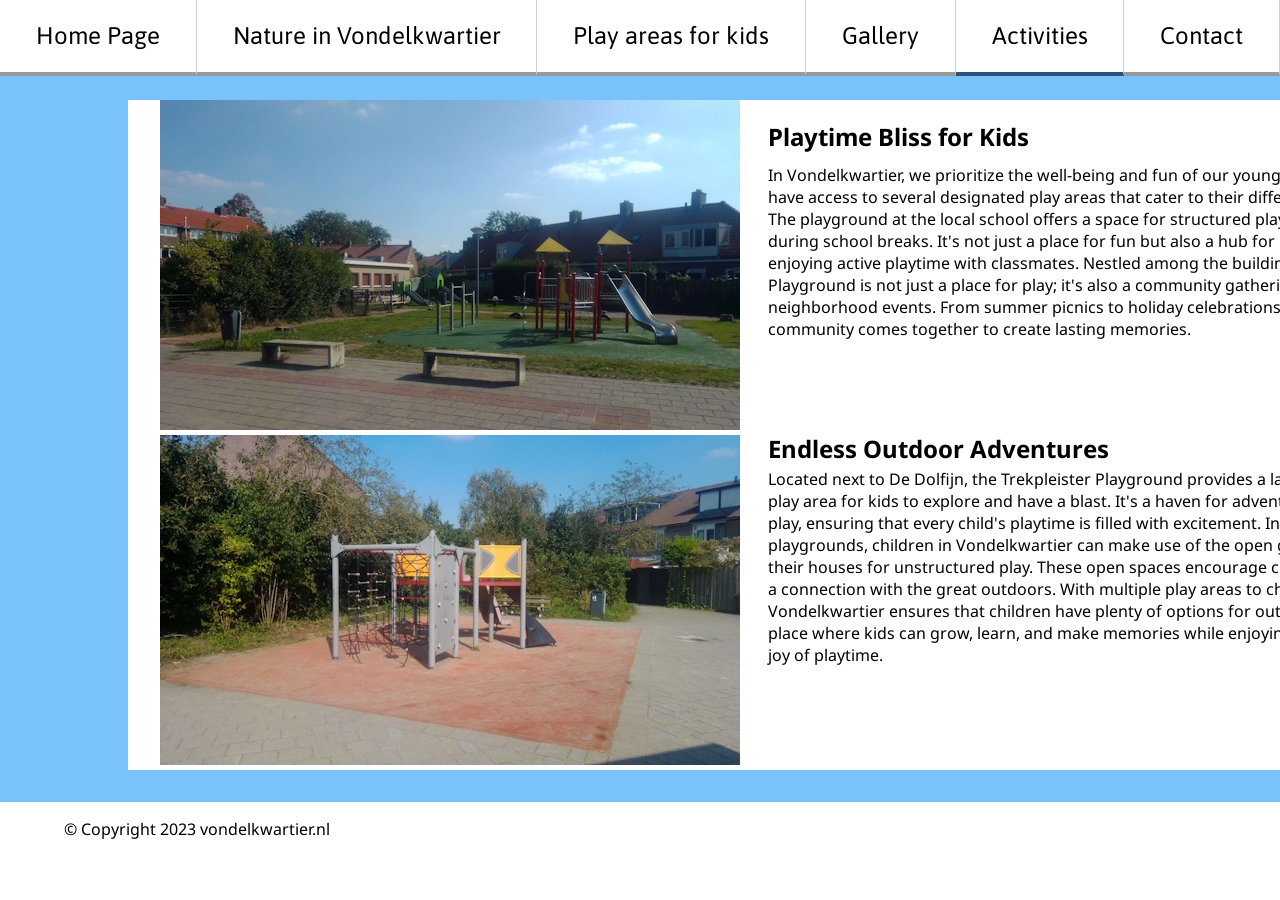
==== activities.html @ 32c32e66 "moved stuff" ====
<!DOCTYPE html>
<html lang="en">
  <head>
    <meta charset="UTF-8">
    <meta name="viewport" content="width=device-width, initial-scale=1.0">
    <meta name="keywords" content="Vondelkwartier, Haarlem, Living, Nature, Families, Kids, Dogs">
    <meta name="author" content="Mira Philippo">
    <meta name="description" content="Website for young prospective families wanting to live in Haarlem or the Vondelkwartier who are maybe dog owners or have kids.
    The site shows the beauty of the area and places to walk your dog or where your kids can play. This site is meant for people aged between 21 and 30 and mostly people who don't speak dutch yet.">
    <title>Vondelkwartier - Kids</title>
    <link rel="icon" type="image/x-icon" href="./img/favicon.png">
    <link rel="stylesheet" type="text/css" href="./css/style.css">
  </head>
  <body>
    <nav>
      <ul class="navigation">
        <li class="navbutton"><a HREF="index.html">Home Page</a></li>
        <li class="navbutton"><a HREF="nature.html">Nature in Vondelkwartier</a></li>
        <li class="navbutton"><a HREF="kids.html">Play areas for kids</a><li>
        <li class="navbutton"><a HREF="gallery.html">Gallery</a><li>
        <li class="navbutton navselected"><a HREF="activities.html">Activities</a><li>
        <li class="navbutton"><a HREF="contact.html">Contact</a></li>
      </ul>
    </nav>
    <section class="leftblock contact">
      <article class="maintext detail" lang="en">
        <img class="img1" src="./img/img3.jpg" title="Hof van Eden playground" alt="image of a playground with a slide">
        <h2>Playtime Bliss for Kids</h2>
        <p>In Vondelkwartier, we prioritize the well-being and fun of our youngest residents. Kids here have access to several designated play areas that cater to their different needs and interests.
          The playground at the local school offers a space for structured play and social interaction during school breaks. It's not just a place for fun but also a hub for building friendships and enjoying active playtime with classmates.
          Nestled among the buildings, Hof van Eden Playground is not just a place for play; it's also a community gathering spot for neighborhood events. From summer picnics to holiday celebrations, this is where our community comes together to create lasting memories.
          </p>
        <img class="img1 detail" src="./img/img4.jpg" title="Volo playground" alt="image of a small playground">
        <h2 class="detail">Endless Outdoor Adventures</h2>
        <p class="detail">Located next to De Dolfijn, the Trekpleister Playground provides a large and well-equipped play area for kids to explore and have a blast. It's a haven for adventure and imaginative play, ensuring that every child's playtime is filled with excitement.
          In addition to these playgrounds, children in Vondelkwartier can make use of the open grass fields in front of their houses for unstructured play. These open spaces encourage creativity, exploration, and a connection with the great outdoors.
          With multiple play areas to choose from, Vondelkwartier ensures that children have plenty of options for outdoor activities. It's a place where kids can grow, learn, and make memories while enjoying the fresh air and the joy of playtime.</p>
      </article>
    </section>
    <footer>
      &copy; Copyright 2023 vondelkwartier.nl
    </footer>
  </body>
</html>
---- css/style.css ----
@import url('https://fonts.googleapis.com/css?family=Asap&display=swap');
@import url('https://fonts.googleapis.com/css?family=Noto+Sans&display=swap');


.sideimg1{
  float: left;
  position: absolute;
  top: 2em;
  left:63em;
}
.sideimg2{
  float: left;
  position: absolute;
  top: 5em;
  left: 53em;
}

h1{
  font-family: "Noto Sans", sans-serif;
  font-size: 2em;
  margin-top:0pt;
}

h2{
  font-family: "Noto Sans", sans-serif;
  font-size: 1.5em;
}

.navbutton{
  border-bottom: 3pt;
  border-left: 0pt;
  border-right: 1pt;
  border-right-color: lightgray;
  border-top: 0pt;
  border-style: solid;
  border-bottom-color: #999999;
  text-align: center;
  height:3em;
  line-height: 3em;
  width: auto;
  flex: auto;
  font-family: "Asap", sans-serif;
  font-size: 1.5em;
  display: block;
}
.navbutton > a {
  display: block;
  width: 100%;
  height:100%;
}

.navbutton:hover{
  border-bottom-color: #26547C;
}

.navselected{
  border-bottom-color: #26547C;
}
.navselected:hover{
  border-bottom-color: #78C3FB;
}

ul.navigation{
  display: flex;
  flex-direction: row;
  flex-wrap: nowrap;
  padding-left: 0pt;
  margin-top: 0pt;
  margin-bottom: 0pt;
  border-bottom-width: 1.5em;
  border-bottom-color: #78C3FB;
  border-bottom-style: solid;
  list-style-type: none;
}

body{
  margin: 0pt;
}

.headerimg{
  height: 100%;
  width: 100%;
  box-shadow: 0px 5px 5px rgb(136, 136, 136);
}

.maintext{
  width: 35em;
  font-family: "Noto Sans", sans-serif;
  font-size: 1em;
  margin-left: 10em;
}

h1.contact{
  margin-bottom: 0pt;
}
h1:first-letter{
  text-transform: uppercase; /*This is scummy, i know lol. */
}

.leftblock{
  background-color: #78C3FB;
  width:8em;
  border-left-style: solid;
  border-left-width: 2em;
  border-color: #26547C;
  position: relative;
}

.leftblock.contact{
  background-color: #78C3FB;
  width:8em;
  position: relative;
  border-left-style: none;
}

footer{
  padding:1em;
  border-top-color: #78C3FB;
  border-top-style: solid;
  border-top-width: 2em;
  font-family: "Noto Sans", sans-serif;
  text-indent: 3em;
}

p.bottom{
  margin-bottom:0pt;
}

p.form{
  display:inline-block;
  font-family: "Noto Sans", sans-serif;
  font-size: 1.5em;
}
p.small{
  color:#999999;
  font-family: "Noto Sans", sans-serif;
  font-size: 0.8em;
  margin:0.1em;;
}

label{
  display:inline-block;
  font-family: "Noto Sans", sans-serif;
  font-size: 1.5em;
}

input[type=text], input[type=email], input[type=submit], textarea{
  width:80%;
  height:3em;
  font-size:1em;
  font-family: "Noto Sans", sans-serif;
  border-width: 2px;
  border-style: solid;
  border-color: #999999;
  border-radius: 5px;
  margin-bottom: 1.5em;
  background-color: white;
}

input[type=text]:focus, input[type=email]:focus, input[type=submit]:hover, textarea:focus{
  background-color: white;
  border-color: #26547C;
  border-width: 2px;
  outline:none;
  color:#26547C;
}

form{
  position: relative;
}

legend{
  margin-top:1em;
}

input[type=submit]{
  position:relative;
  left:50%;
  width: 100%;
  cursor: pointer;
}

textarea{
  position:absolute;
  left:31em;  
  width: 40em;
  top:1em;
  height: 20.5em;
  text-align: left;
  resize:none;
}

a:visited, a:link{
  text-decoration: none;
  color:black;
}

a:hover{
  color:#26547C;
}

a:active{
  color:#78C3FB;
}

article.detail>h2{
  display:inline;
  position: absolute;
  top: 0em;
  left: 32em;
  width:450%
}

article.detail>p{
  display:inline;
  position: absolute;
  top: 3em;
  left: 48em;
  width: 550%;
}

article.detail>h2.detail{
  display:inline;
  position: absolute;
  top: 13em;
  left: 32em;
  width:450%
}

article.detail>p.detail{
  display:inline;
  position: absolute;
  top: 22em;
  left: 48em;
  width: 550%;
}

.gallery{
  display:flex;
  width: 1000%;
}
.col{
  flex: 1;
}

@media screen and (max-width: 576px) {
  .gallery {
    display: block;
  }
}
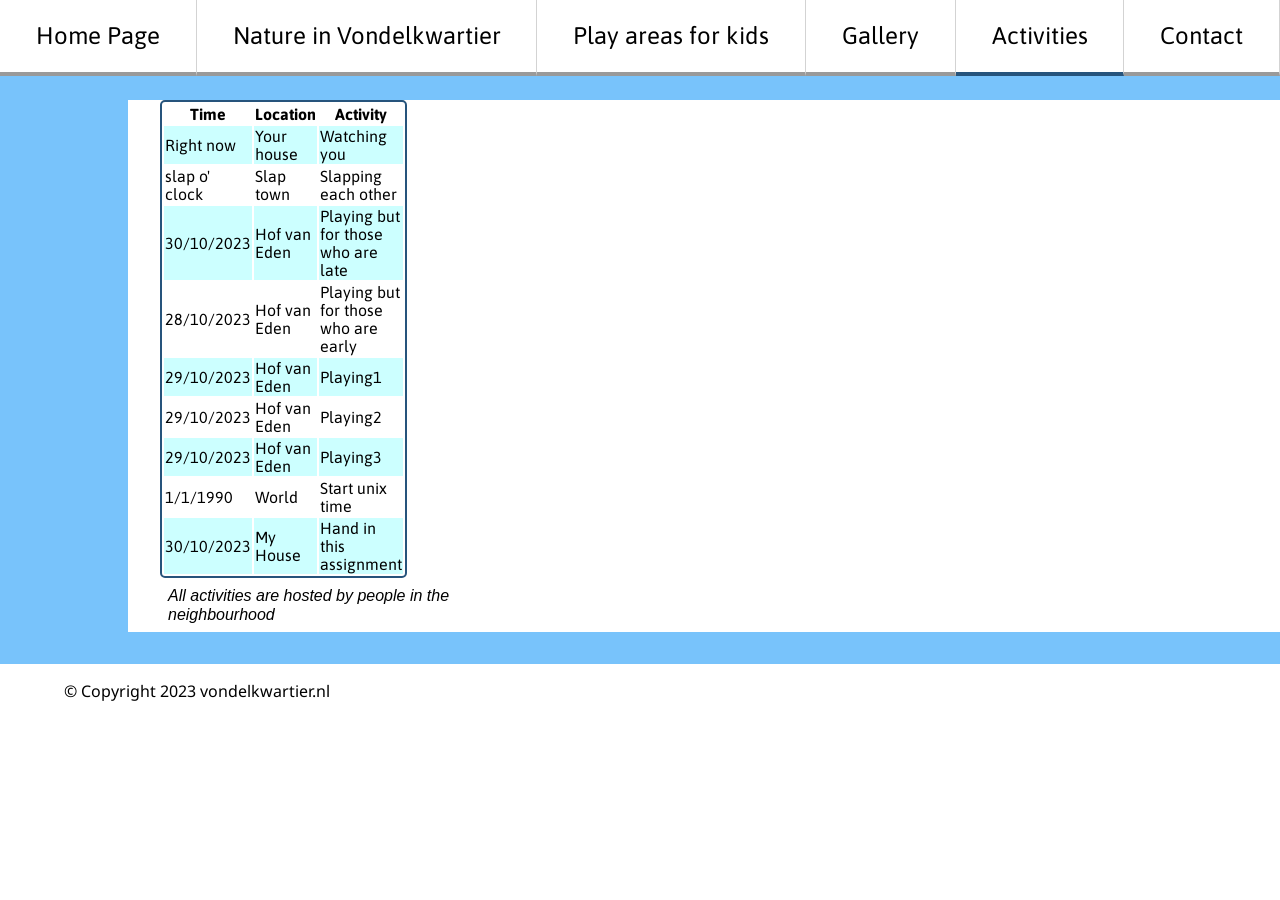
==== commit ef186242: "changed some things" ====
--- a/activities.html
+++ b/activities.html
@@ -7,7 +7,7 @@
     <meta name="author" content="Mira Philippo">
     <meta name="description" content="Website for young prospective families wanting to live in Haarlem or the Vondelkwartier who are maybe dog owners or have kids.
     The site shows the beauty of the area and places to walk your dog or where your kids can play. This site is meant for people aged between 21 and 30 and mostly people who don't speak dutch yet.">
-    <title>Vondelkwartier - Kids</title>
+    <title>Vondelkwartier - Activities</title>
     <link rel="icon" type="image/x-icon" href="./img/favicon.png">
     <link rel="stylesheet" type="text/css" href="./css/style.css">
   </head>
@@ -23,19 +23,62 @@
       </ul>
     </nav>
     <section class="leftblock contact">
-      <article class="maintext detail" lang="en">
-        <img class="img1" src="./img/img3.jpg" title="Hof van Eden playground" alt="image of a playground with a slide">
-        <h2>Playtime Bliss for Kids</h2>
-        <p>In Vondelkwartier, we prioritize the well-being and fun of our youngest residents. Kids here have access to several designated play areas that cater to their different needs and interests.
-          The playground at the local school offers a space for structured play and social interaction during school breaks. It's not just a place for fun but also a hub for building friendships and enjoying active playtime with classmates.
-          Nestled among the buildings, Hof van Eden Playground is not just a place for play; it's also a community gathering spot for neighborhood events. From summer picnics to holiday celebrations, this is where our community comes together to create lasting memories.
-          </p>
-        <img class="img1 detail" src="./img/img4.jpg" title="Volo playground" alt="image of a small playground">
-        <h2 class="detail">Endless Outdoor Adventures</h2>
-        <p class="detail">Located next to De Dolfijn, the Trekpleister Playground provides a large and well-equipped play area for kids to explore and have a blast. It's a haven for adventure and imaginative play, ensuring that every child's playtime is filled with excitement.
-          In addition to these playgrounds, children in Vondelkwartier can make use of the open grass fields in front of their houses for unstructured play. These open spaces encourage creativity, exploration, and a connection with the great outdoors.
-          With multiple play areas to choose from, Vondelkwartier ensures that children have plenty of options for outdoor activities. It's a place where kids can grow, learn, and make memories while enjoying the fresh air and the joy of playtime.</p>
-      </article>
+      <h1 class="invisible">none</h1>
+        <table>
+          <tr>
+            <th>Time</th>
+            <th>Location</th>
+            <th>Activity</th>
+          </tr>
+          <tr>
+            <td>Right now</td>
+            <td>Your house</td>
+            <td>Watching you</td>
+          </tr>
+          <tr>
+            <td>slap o' clock</td>
+            <td>Slap town</td>
+            <td>Slapping each other</td>
+          </tr>
+          <tr>
+            <td>30/10/2023</td>
+            <td>Hof van Eden</td>
+            <td>Playing but for those who are late</td>
+          </tr>
+          <tr>
+            <td>28/10/2023</td>
+            <td>Hof van Eden</td>
+            <td>Playing but for those who are early</td>
+          </tr>
+          <tr>
+            <td>29/10/2023</td>
+            <td>Hof van Eden</td>
+            <td>Playing1</td>
+          </tr>
+          <tr>
+            <td>29/10/2023</td>
+            <td>Hof van Eden</td>
+            <td>Playing2</td>
+          </tr>
+          <tr>
+            <td>29/10/2023</td>
+            <td>Hof van Eden</td>
+            <td>Playing3</td>
+          </tr>
+          <tr>
+            <td>1/1/1990</td>
+            <td>World</td>
+            <td>Start unix time</td>
+          </tr>
+          <tr>
+            <td>30/10/2023</td>
+            <td>My House</td>
+            <td>Hand in this assignment</td>
+          </tr>
+        </table> 
+        <aside>
+          <em>All activities are hosted by people in the neighbourhood</em>
+        </aside>
     </section>
     <footer>
       &copy; Copyright 2023 vondelkwartier.nl
--- a/css/style.css
+++ b/css/style.css
@@ -1,24 +1,32 @@
 @import url('https://fonts.googleapis.com/css?family=Asap&display=swap');
 @import url('https://fonts.googleapis.com/css?family=Noto+Sans&display=swap');
 
+.invisible{
+  visibility: hidden;
+  font-size: 0pt;
+}
 
 .sideimg1{
   float: left;
   position: absolute;
   top: 2em;
   left:63em;
+  z-index: 9998;
 }
 .sideimg2{
   float: left;
   position: absolute;
   top: 5em;
   left: 53em;
+  z-index: 9999;
 }
 
 h1{
   font-family: "Noto Sans", sans-serif;
   font-size: 2em;
   margin-top:0pt;
+  word-spacing:normal;
+  letter-spacing:normal; /*This is scummy but i couldn't put it in a better place really...*/
 }
 
 h2{
@@ -92,9 +100,15 @@
 
 h1.contact{
   margin-bottom: 0pt;
+  padding-left: 5em;
 }
 h1:first-letter{
   text-transform: uppercase; /*This is scummy, i know lol. */
+}
+
+.indextitle{
+  padding-left: 5em;
+  width: 400%;
 }
 
 .leftblock{
@@ -243,8 +257,39 @@
   flex: 1;
 }
 
-@media screen and (max-width: 576px) {
+table{
+  margin-left: 10em;
+  border-color: #26547C;
+  border-width: 2pt;
+  border-radius: 5px;
+  border-style: solid;
+}
+
+tr{
+  font-family: "Asap", sans-serif;
+  background-color: #FFF;
+}
+tr:nth-child(even){
+  background-color: #CFF;
+}
+
+
+aside{
+  margin-left: 10em;
+  width: 300%;
+  padding: 0.5em;
+  font-family: "Asap", sans-serif;
+}
+
+fieldset{
+  border: none;
+}
+
+
+
+@media screen and (max-width: 768px) {
   .gallery {
     display: block;
   }
-}+}
+
